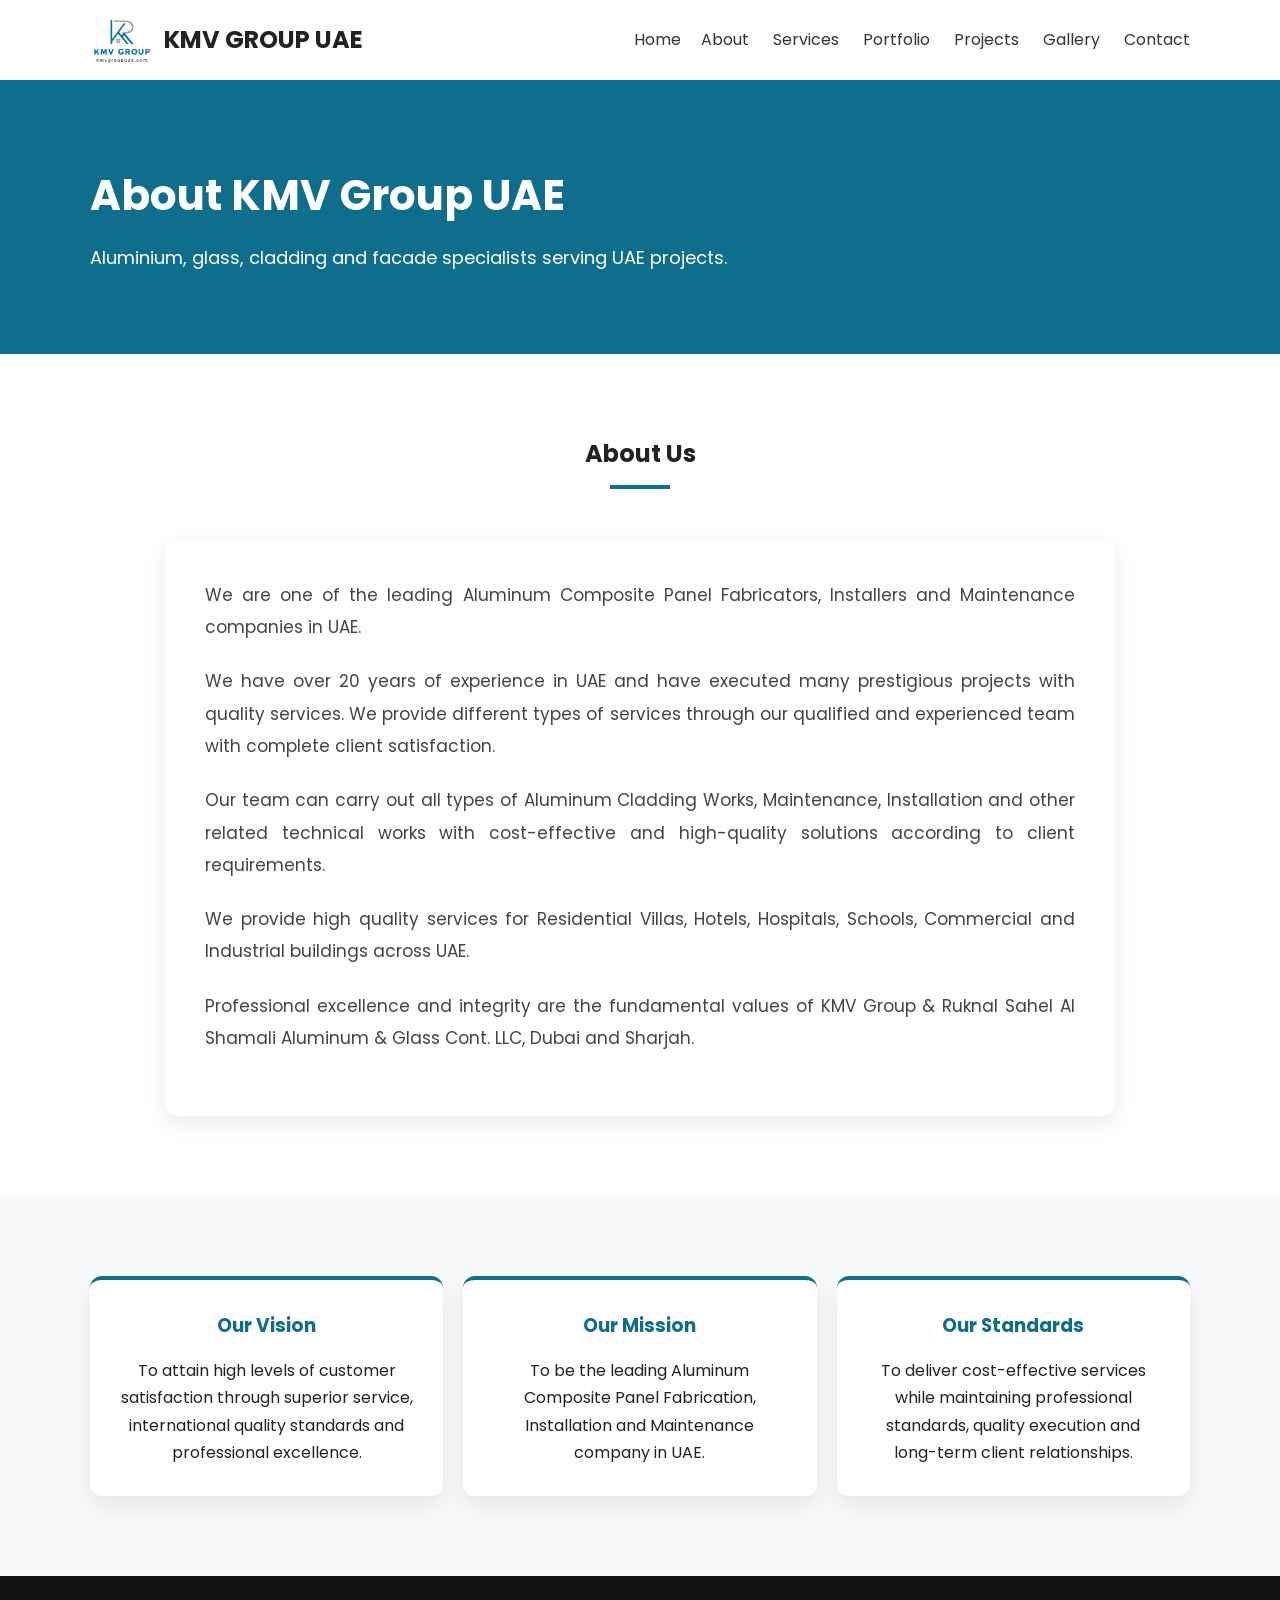
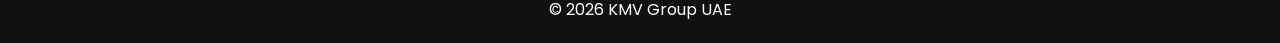
==== about.html @ e4190cd0 "new fix" ====
<!DOCTYPE html>
<html lang="en">

<head>
<meta charset="UTF-8">
<meta name="viewport" content="width=device-width, initial-scale=1.0">
<meta name="description" content="About KMV Group UAE, aluminium and glass contractors in the UAE.">
<title>About | KMV Group UAE</title>
<link rel="stylesheet" href="style.css">
<link href="https://fonts.googleapis.com/css2?family=Poppins:wght@300;400;500;600&display=swap" rel="stylesheet">
</head>

<body>
<a class="skip-link" href="#main-content">Skip to content</a>

<header>
<div class="container nav">
<a class="logo" href="index.html">
<img src="logo.PNG" alt="KMV Group UAE logo">
<h2>KMV GROUP UAE</h2>
</a>
<nav>

<a href="index.html">Home</a><a href="about.html">About</a>
<a href="services.html">Services</a>
<a href="portfolio.html">Portfolio</a>
<a href="projects.html">Projects</a>
<a href="gallery.html">Gallery</a>
<a href="contact.html">Contact</a>
</nav>
</div>
</header>

<main id="main-content" role="main">
<section class="page-hero">
<div class="container">
<h1>About KMV Group UAE</h1>
<p>Aluminium, glass, cladding and facade specialists serving UAE projects.</p>
</div>
</section>

<section class="section">
<div class="container">
<div class="section-title">
<h2>About Us</h2>
<span></span>
</div>

<div class="about-box">
<p>We are one of the leading Aluminum Composite Panel Fabricators, Installers and Maintenance companies in UAE.</p>
<p>We have over 20 years of experience in UAE and have executed many prestigious projects with quality services. We provide different types of services through our qualified and experienced team with complete client satisfaction.</p>
<p>Our team can carry out all types of Aluminum Cladding Works, Maintenance, Installation and other related technical works with cost-effective and high-quality solutions according to client requirements.</p>
<p>We provide high quality services for Residential Villas, Hotels, Hospitals, Schools, Commercial and Industrial buildings across UAE.</p>
<p>Professional excellence and integrity are the fundamental values of KMV Group & Ruknal Sahel Al Shamali Aluminum & Glass Cont. LLC, Dubai and Sharjah.</p>
</div>
</div>
</section>

<section class="section">
<div class="container grid">
<div class="card">
<h3>Our Vision</h3>
<p>To attain high levels of customer satisfaction through superior service, international quality standards and professional excellence.</p>
</div>
<div class="card">
<h3>Our Mission</h3>
<p>To be the leading Aluminum Composite Panel Fabrication, Installation and Maintenance company in UAE.</p>
</div>
<div class="card">
<h3>Our Standards</h3>
<p>To deliver cost-effective services while maintaining professional standards, quality execution and long-term client relationships.</p>
</div>
</div>
</section>
</main>

<footer>
<p>© 2026 KMV Group UAE</p>
</footer>
<script src="script.js"></script>
</body>
</html>
---- style.css ----
*{
margin:0;
padding:0;
box-sizing:border-box;
font-family:Poppins;
}

/* skip link for keyboard users */
.skip-link{
  position:absolute;
  left:-999px;
  top:auto;
  width:1px;
  height:1px;
  overflow:hidden;
}
.skip-link:focus{
  left:10px;
  top:10px;
  width:auto;
  height:auto;
  padding:8px 12px;
  background:#0f6e8c;
  color:#fff;
  z-index:9999;
  border-radius:4px;
  text-decoration:none;
}

.container{
width:90%;
max-width:1100px;
margin:auto;
}

header{
background:white;
box-shadow:0 2px 10px rgba(0,0,0,0.1);
}

.nav{
display:flex;
justify-content:space-between;
align-items:center;
padding:15px 0;
}

.logo{
display:flex;
align-items:center;
text-decoration:none;
color:#222;
}

.logo img{
height:50px;
margin-right:10px;
}

nav a{
margin-left:20px;
text-decoration:none;
color:#333;
}

.page-hero{
background:#0f6e8c;
color:white;
padding:80px 0;
}

.page-hero h1{
font-size:42px;
margin-bottom:12px;
}

.page-hero p{
font-size:18px;
max-width:760px;
}

.link-card{
display:block;
text-decoration:none;
color:inherit;
}

.hero{
height:90vh;
position:relative;
overflow:hidden;
}

.slider img{
position:absolute;
width:100%;
height:100%;
object-fit:cover;
opacity:0;
transition:1s;
}

.slider img.active{
opacity:1;
}

.hero-text{
position:absolute;
top:50%;
left:50%;
transform:translate(-50%,-50%);
text-align:center;
color:white;
background:rgba(0,0,0,0.5);
padding:40px;
}

.section{
padding:80px 0;
}

.section-title{
text-align:center;
margin-bottom:50px;
}

.section-title span{
display:block;
width:60px;
height:4px;
background:#0f6e8c;
margin:10px auto;
}

.grid{
display:grid;
grid-template-columns:repeat(auto-fit,minmax(220px,1fr));
gap:20px;
}

.card{
background:#f4f4f4;
padding:25px;
text-align:center;
border-radius:6px;
transition:0.3s;
}

.card:hover{
transform:translateY(-5px);
box-shadow:0 10px 25px rgba(0,0,0,0.1);
}

.gallery{
display:grid;
grid-template-columns:repeat(12,1fr);
grid-auto-rows:26px;
grid-auto-flow:dense;
gap:14px;
}

.gallery img{
width:100%;
height:100%;
object-fit:cover;
cursor:pointer;
border-radius:10px;
box-shadow:0 10px 24px rgba(0,0,0,0.14);
transition:transform .25s ease, box-shadow .25s ease, filter .25s ease;
}

.gallery img:hover{
transform:translateY(-4px) scale(1.02);
box-shadow:0 14px 28px rgba(0,0,0,0.2);
filter:brightness(1.04);
z-index:2;
}

.gallery img:nth-child(6n+1){
grid-column:span 6;
grid-row:span 10;
}

.gallery img:nth-child(6n+2){
grid-column:span 3;
grid-row:span 7;
}

.gallery img:nth-child(6n+3){
grid-column:span 3;
grid-row:span 12;
}

.gallery img:nth-child(6n+4){
grid-column:span 4;
grid-row:span 9;
}

.gallery img:nth-child(6n+5){
grid-column:span 5;
grid-row:span 8;
}

.gallery img:nth-child(6n){
grid-column:span 3;
grid-row:span 8;
}

@media (max-width: 900px){
  .gallery{
    grid-template-columns:repeat(6,1fr);
    grid-auto-rows:22px;
  }

  .gallery img:nth-child(6n+1),
  .gallery img:nth-child(6n+4),
  .gallery img:nth-child(6n+5){
    grid-column:span 3;
  }

  .gallery img:nth-child(6n+2),
  .gallery img:nth-child(6n+3),
  .gallery img:nth-child(6n){
    grid-column:span 3;
  }
}

@media (max-width: 560px){
  .gallery{
    grid-template-columns:repeat(2,1fr);
    grid-auto-rows:20px;
    gap:10px;
  }

  .gallery img{
    grid-column:span 1 !important;
    grid-row:span 8 !important;
  }
}

.videos{
display:grid;
grid-template-columns:1fr 1fr;
gap:20px;
}

.videos video{
width:100%;
height:300px;
object-fit:cover;
}

.contact{
text-align:center;
font-size:18px;
}

footer{
background:#111;
color:white;
text-align:center;
padding:20px;
}

#lightbox{
position:fixed;
top:0;
left:0;
width:100%;
height:100%;
background:rgba(0,0,0,0.9);
display:none;
justify-content:center;
align-items:center;
}

#lightbox img{
max-width:90%;
max-height:90%;
}
.project-gallery{
display:grid;
grid-template-columns:repeat(auto-fit,minmax(260px,1fr));
gap:25px;
}

.project-card{
position:relative;
overflow:hidden;
cursor:pointer;
border-radius:10px;
box-shadow:0 8px 20px rgba(0,0,0,0.15);
}

.project-card img{
width:100%;
height:250px;
object-fit:cover;
transition:0.4s;
}

.project-card:hover img{
transform:scale(1.1);
}

.project-overlay{
position:absolute;
bottom:0;
left:0;
width:100%;
background:rgba(0,0,0,0.6);
color:white;
padding:10px;
text-align:center;
font-size:18px;
}

.back-bar{
padding:20px;
background:#f4f4f4;
}

.back-bar a{
text-decoration:none;
font-weight:500;
color:#0f6e8c;
font-size:18px;
}

.about-box{
max-width:950px;
margin:auto;
background:#fff;
padding:40px;
border-radius:12px;
box-shadow:0 8px 24px rgba(0,0,0,0.08);
line-height:1.9;
font-size:17px;
color:#444;
text-align:justify;
}

.about-box p{
margin-bottom:22px;
}

@media(max-width:768px){

.nav{
align-items:flex-start;
flex-direction:column;
gap:15px;
}

nav{
display:flex;
flex-wrap:wrap;
gap:10px 16px;
}

nav a{
margin-left:0;
}

.about-box{
padding:25px;
font-size:16px;
text-align:left;
}

}

html{
scroll-behavior:smooth;
}

body{
background:#fafafa;
color:#222;
line-height:1.7;
opacity:0;
transition:opacity .28s ease;
}

body.page-ready{
opacity:1;
}

body.page-exit{
opacity:1;
}

main{
transform:translateY(14px);
transition:transform .42s ease, opacity .42s ease;
}

body.page-ready main{
transform:translateY(0);
}

body.page-loading main{
opacity:.25;
transform:translateY(-8px);
}

.section:nth-child(even){
background:#fff;
}

.section:nth-child(odd){
background:#f8f9fb;
}

.card{
background:white;
padding:30px;
border-radius:12px;
box-shadow:0 10px 25px rgba(0,0,0,0.08);
border-top:4px solid #0f6e8c;
}

.card h3{
margin-bottom:15px;
color:#0f6e8c;
}
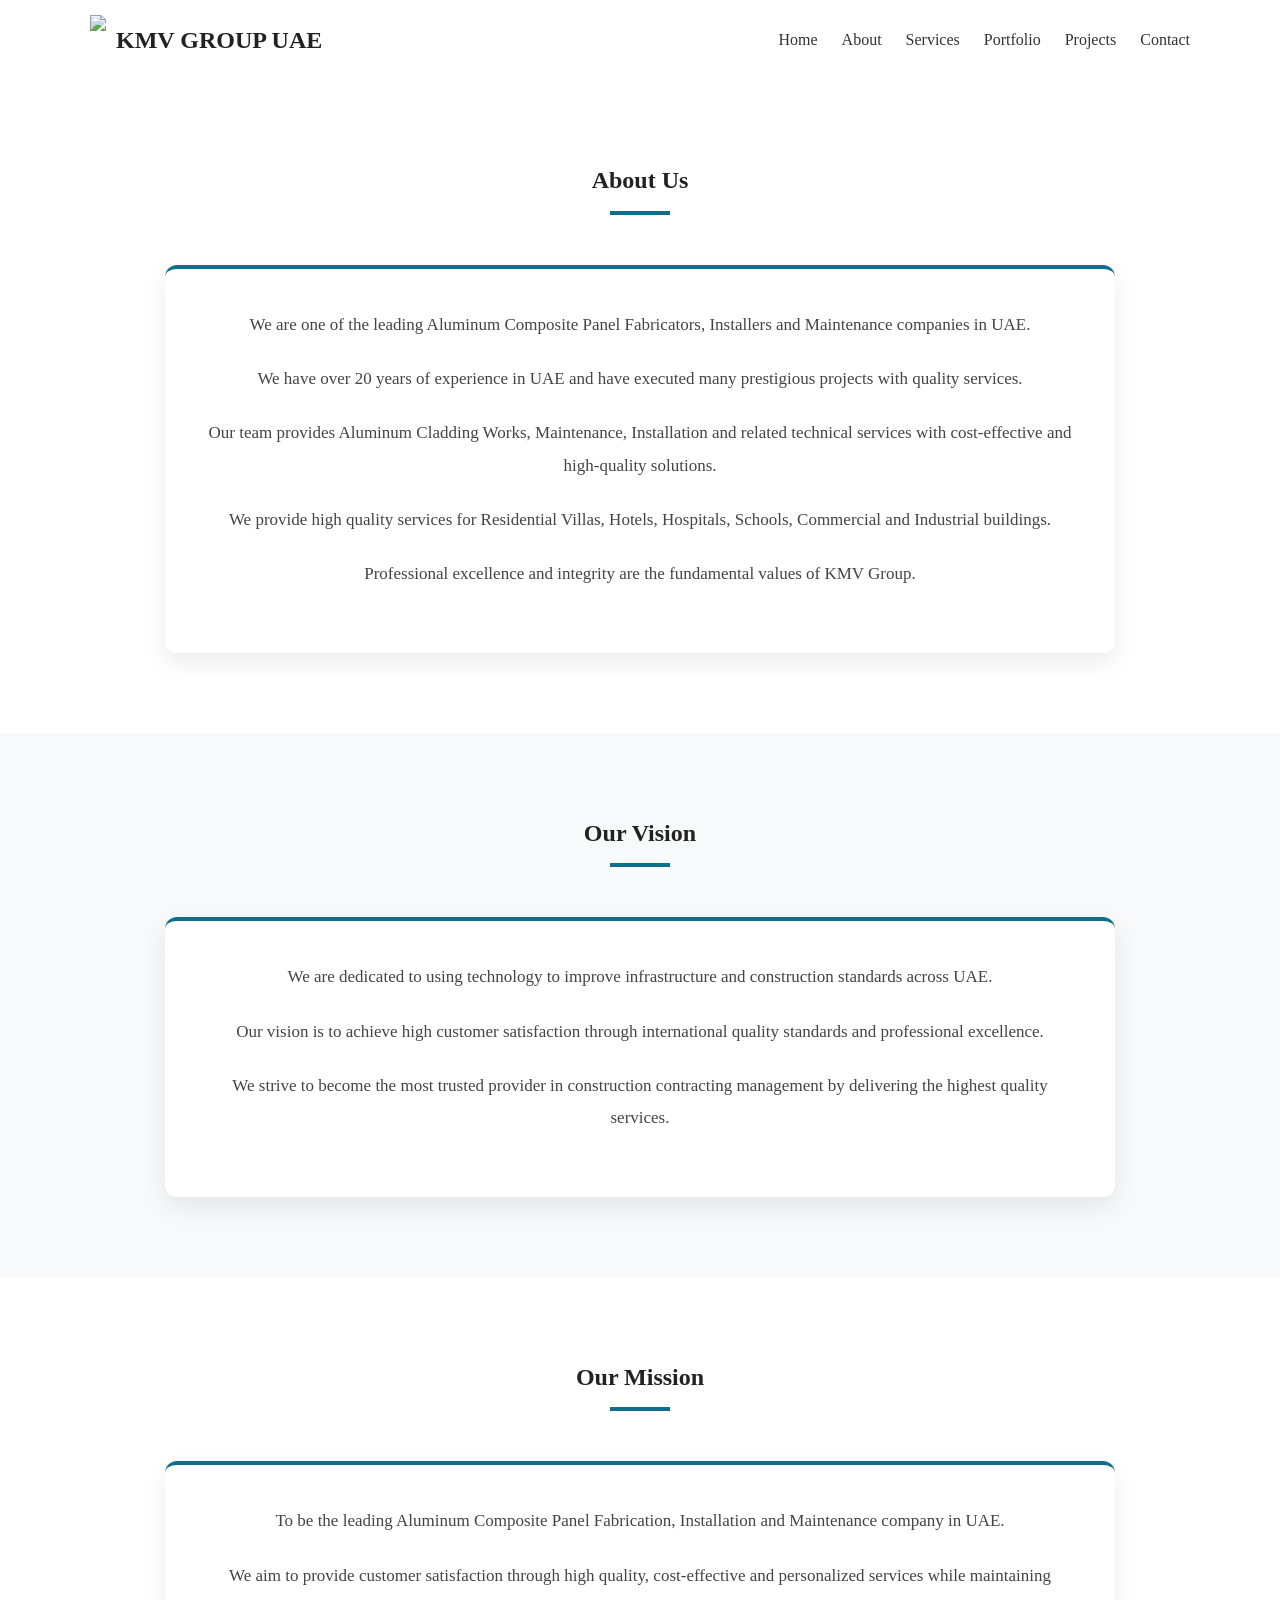
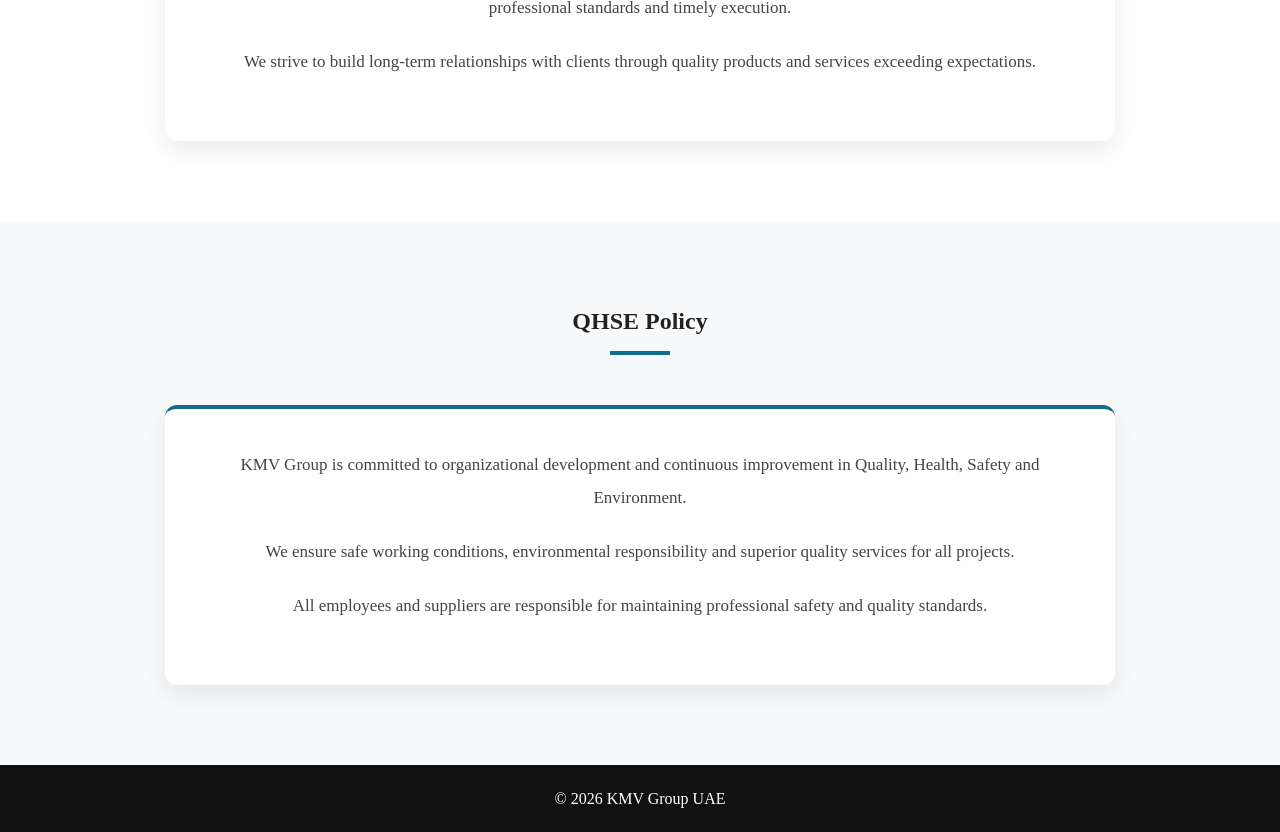
==== commit 3ba58c14: "my fix" ====
--- a/about.html
+++ b/about.html
@@ -2,81 +2,202 @@
 <html lang="en">
 
 <head>
+
 <meta charset="UTF-8">
 <meta name="viewport" content="width=device-width, initial-scale=1.0">
-<meta name="description" content="About KMV Group UAE, aluminium and glass contractors in the UAE.">
-<title>About | KMV Group UAE</title>
+
+<title>About Us - KMV Group UAE</title>
+
 <link rel="stylesheet" href="style.css">
-<link href="https://fonts.googleapis.com/css2?family=Poppins:wght@300;400;500;600&display=swap" rel="stylesheet">
+
 </head>
 
 <body>
-<a class="skip-link" href="#main-content">Skip to content</a>
+
 
 <header>
+
 <div class="container nav">
-<a class="logo" href="index.html">
-<img src="logo.PNG" alt="KMV Group UAE logo">
+
+<div class="logo">
+
+<img src="logo.png">
+
 <h2>KMV GROUP UAE</h2>
-</a>
+
+</div>
+
 <nav>
 
-<a href="index.html">Home</a><a href="about.html">About</a>
+<a href="index.html">Home</a>
+<a href="about.html">About</a>
 <a href="services.html">Services</a>
 <a href="portfolio.html">Portfolio</a>
 <a href="projects.html">Projects</a>
-<a href="gallery.html">Gallery</a>
 <a href="contact.html">Contact</a>
+
 </nav>
-</div>
+
+</div>
+
 </header>
 
-<main id="main-content" role="main">
-<section class="page-hero">
-<div class="container">
-<h1>About KMV Group UAE</h1>
-<p>Aluminium, glass, cladding and facade specialists serving UAE projects.</p>
-</div>
-</section>
-
-<section class="section">
-<div class="container">
+
+
+<section class="section">
+
+<div class="container">
+
 <div class="section-title">
 <h2>About Us</h2>
 <span></span>
 </div>
 
 <div class="about-box">
-<p>We are one of the leading Aluminum Composite Panel Fabricators, Installers and Maintenance companies in UAE.</p>
-<p>We have over 20 years of experience in UAE and have executed many prestigious projects with quality services. We provide different types of services through our qualified and experienced team with complete client satisfaction.</p>
-<p>Our team can carry out all types of Aluminum Cladding Works, Maintenance, Installation and other related technical works with cost-effective and high-quality solutions according to client requirements.</p>
-<p>We provide high quality services for Residential Villas, Hotels, Hospitals, Schools, Commercial and Industrial buildings across UAE.</p>
-<p>Professional excellence and integrity are the fundamental values of KMV Group & Ruknal Sahel Al Shamali Aluminum & Glass Cont. LLC, Dubai and Sharjah.</p>
-</div>
-</div>
-</section>
-
-<section class="section">
-<div class="container grid">
-<div class="card">
-<h3>Our Vision</h3>
-<p>To attain high levels of customer satisfaction through superior service, international quality standards and professional excellence.</p>
-</div>
-<div class="card">
-<h3>Our Mission</h3>
-<p>To be the leading Aluminum Composite Panel Fabrication, Installation and Maintenance company in UAE.</p>
-</div>
-<div class="card">
-<h3>Our Standards</h3>
-<p>To deliver cost-effective services while maintaining professional standards, quality execution and long-term client relationships.</p>
-</div>
-</div>
-</section>
-</main>
+
+<p>
+We are one of the leading Aluminum Composite Panel Fabricators,
+Installers and Maintenance companies in UAE.
+</p>
+
+<p>
+We have over 20 years of experience in UAE and have executed many
+prestigious projects with quality services.
+</p>
+
+<p>
+Our team provides Aluminum Cladding Works, Maintenance,
+Installation and related technical services with cost-effective
+and high-quality solutions.
+</p>
+
+<p>
+We provide high quality services for Residential Villas,
+Hotels, Hospitals, Schools, Commercial and Industrial buildings.
+</p>
+
+<p>
+Professional excellence and integrity are the fundamental values of KMV Group.
+</p>
+
+</div>
+
+</div>
+
+</section>
+
+
+
+<section class="section">
+
+<div class="container">
+
+<div class="section-title">
+<h2>Our Vision</h2>
+<span></span>
+</div>
+
+<div class="about-box">
+
+<p>
+We are dedicated to using technology to improve infrastructure
+and construction standards across UAE.
+</p>
+
+<p>
+Our vision is to achieve high customer satisfaction through
+international quality standards and professional excellence.
+</p>
+
+<p>
+We strive to become the most trusted provider in construction
+contracting management by delivering the highest quality services.
+</p>
+
+</div>
+
+</div>
+
+</section>
+
+
+
+<section class="section">
+
+<div class="container">
+
+<div class="section-title">
+<h2>Our Mission</h2>
+<span></span>
+</div>
+
+<div class="about-box">
+
+<p>
+To be the leading Aluminum Composite Panel Fabrication,
+Installation and Maintenance company in UAE.
+</p>
+
+<p>
+We aim to provide customer satisfaction through high quality,
+cost-effective and personalized services while maintaining
+professional standards and timely execution.
+</p>
+
+<p>
+We strive to build long-term relationships with clients through
+quality products and services exceeding expectations.
+</p>
+
+</div>
+
+</div>
+
+</section>
+
+
+
+<section class="section">
+
+<div class="container">
+
+<div class="section-title">
+<h2>QHSE Policy</h2>
+<span></span>
+</div>
+
+<div class="about-box">
+
+<p>
+KMV Group is committed to organizational development and
+continuous improvement in Quality, Health, Safety and Environment.
+</p>
+
+<p>
+We ensure safe working conditions, environmental responsibility
+and superior quality services for all projects.
+</p>
+
+<p>
+All employees and suppliers are responsible for maintaining
+professional safety and quality standards.
+</p>
+
+</div>
+
+</div>
+
+</section>
+
+
 
 <footer>
+
 <p>© 2026 KMV Group UAE</p>
+
 </footer>
-<script src="script.js"></script>
+
+
 </body>
-</html>
+
+</html>
--- a/style.css
+++ b/style.css
@@ -5,28 +5,6 @@
 font-family:Poppins;
 }
 
-/* skip link for keyboard users */
-.skip-link{
-  position:absolute;
-  left:-999px;
-  top:auto;
-  width:1px;
-  height:1px;
-  overflow:hidden;
-}
-.skip-link:focus{
-  left:10px;
-  top:10px;
-  width:auto;
-  height:auto;
-  padding:8px 12px;
-  background:#0f6e8c;
-  color:#fff;
-  z-index:9999;
-  border-radius:4px;
-  text-decoration:none;
-}
-
 .container{
 width:90%;
 max-width:1100px;
@@ -48,8 +26,6 @@
 .logo{
 display:flex;
 align-items:center;
-text-decoration:none;
-color:#222;
 }
 
 .logo img{
@@ -61,28 +37,6 @@
 margin-left:20px;
 text-decoration:none;
 color:#333;
-}
-
-.page-hero{
-background:#0f6e8c;
-color:white;
-padding:80px 0;
-}
-
-.page-hero h1{
-font-size:42px;
-margin-bottom:12px;
-}
-
-.page-hero p{
-font-size:18px;
-max-width:760px;
-}
-
-.link-card{
-display:block;
-text-decoration:none;
-color:inherit;
 }
 
 .hero{
@@ -139,16 +93,18 @@
 }
 
 .card{
-background:#f4f4f4;
-padding:25px;
-text-align:center;
-border-radius:6px;
+background:white;
+padding:30px;
+text-align:center;
+border-radius:12px;
 transition:0.3s;
+box-shadow:0 10px 25px rgba(0,0,0,0.08);
+border-top:4px solid #0f6e8c;
 }
 
 .card:hover{
-transform:translateY(-5px);
-box-shadow:0 10px 25px rgba(0,0,0,0.1);
+transform:translateY(-6px);
+box-shadow:0 14px 30px rgba(0,0,0,0.12);
 }
 
 .gallery{
@@ -330,14 +286,15 @@
 .about-box{
 max-width:950px;
 margin:auto;
-background:#fff;
+background:white;
 padding:40px;
 border-radius:12px;
-box-shadow:0 8px 24px rgba(0,0,0,0.08);
+box-shadow:0 10px 25px rgba(0,0,0,0.08);
+border-top:4px solid #0f6e8c;
 line-height:1.9;
 font-size:17px;
 color:#444;
-text-align:justify;
+text-align:center;
 }
 
 .about-box p{
@@ -345,22 +302,6 @@
 }
 
 @media(max-width:768px){
-
-.nav{
-align-items:flex-start;
-flex-direction:column;
-gap:15px;
-}
-
-nav{
-display:flex;
-flex-wrap:wrap;
-gap:10px 16px;
-}
-
-nav a{
-margin-left:0;
-}
 
 .about-box{
 padding:25px;
@@ -378,30 +319,6 @@
 background:#fafafa;
 color:#222;
 line-height:1.7;
-opacity:0;
-transition:opacity .28s ease;
-}
-
-body.page-ready{
-opacity:1;
-}
-
-body.page-exit{
-opacity:1;
-}
-
-main{
-transform:translateY(14px);
-transition:transform .42s ease, opacity .42s ease;
-}
-
-body.page-ready main{
-transform:translateY(0);
-}
-
-body.page-loading main{
-opacity:.25;
-transform:translateY(-8px);
 }
 
 .section:nth-child(even){
@@ -424,3 +341,71 @@
 margin-bottom:15px;
 color:#0f6e8c;
 }
+
+.about-home{
+display:grid;
+grid-template-columns:1fr 1fr;
+gap:50px;
+align-items:center;
+}
+
+.about-content{
+background:white;
+padding:40px;
+border-radius:12px;
+box-shadow:0 10px 25px rgba(0,0,0,0.08);
+border-top:4px solid #0f6e8c;
+}
+
+.left-title{
+text-align:left;
+margin-bottom:25px;
+}
+
+.left-title span{
+margin:10px 0;
+}
+
+.about-content p{
+font-size:17px;
+line-height:1.9;
+color:#444;
+margin-bottom:25px;
+}
+
+.about-image img{
+width:100%;
+height:420px;
+object-fit:cover;
+border-radius:12px;
+box-shadow:0 10px 25px rgba(0,0,0,0.15);
+}
+
+@media(max-width:900px){
+
+.about-home{
+grid-template-columns:1fr;
+}
+
+.about-image img{
+height:300px;
+}
+
+}
+
+.btn{
+display:inline-block;
+background:#0f6e8c;
+color:#fff;
+padding:14px 32px;
+border-radius:30px;
+text-decoration:none;
+font-weight:500;
+transition:0.3s;
+box-shadow:0 6px 18px rgba(15,110,140,0.25);
+}
+
+.btn:hover{
+transform:translateY(-2px);
+background:#0b5870;
+}
